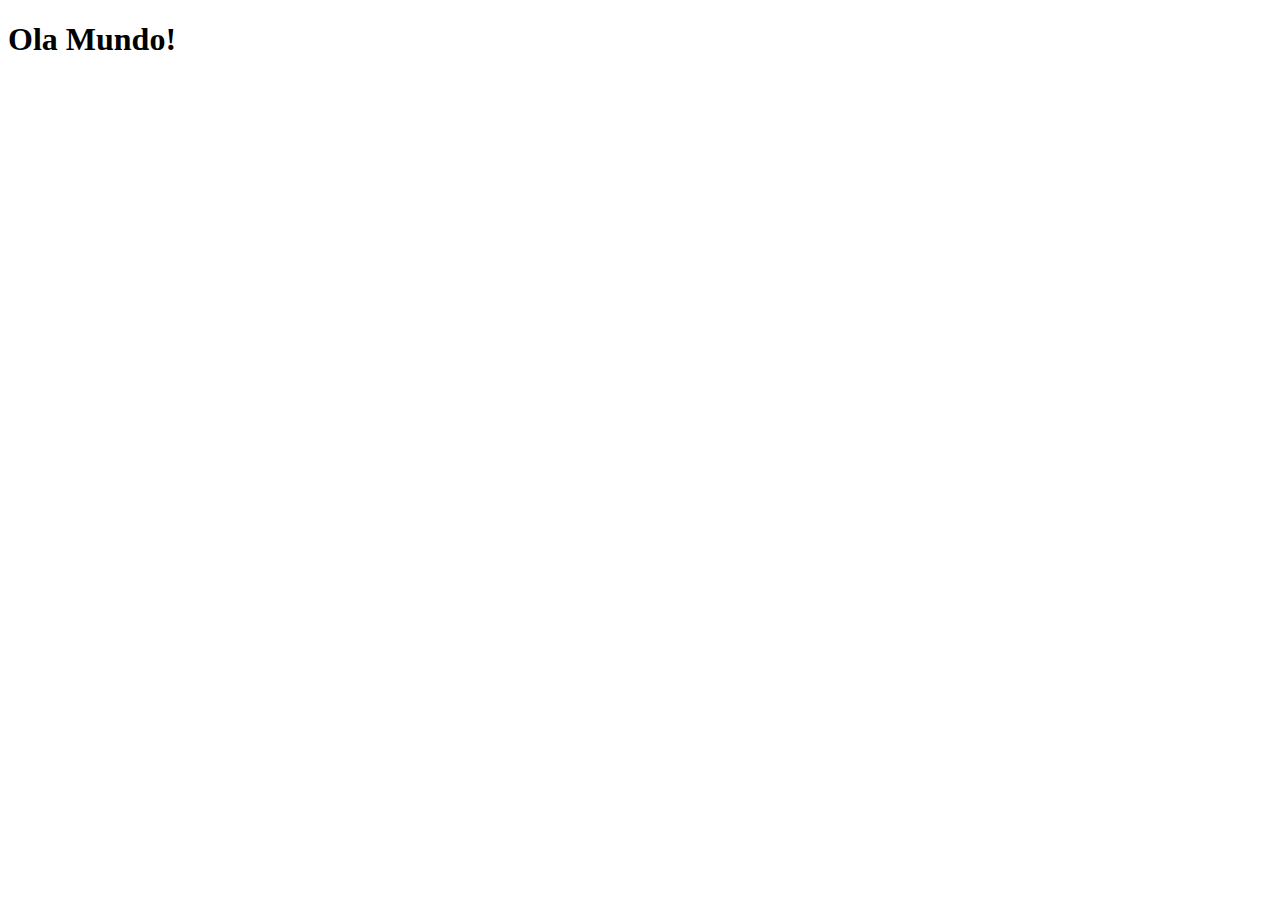
==== index.html @ 88e7f175 "criei a pagina principal" ====
<!DOCTYPE html>
<html lang="pt-br">
<head>
    <meta charset="UTF-8">
    <meta http-equiv="X-UA-Compatible" content="IE=edge">
    <meta name="viewport" content="width=device-width, initial-scale=1.0">
    <link rel="shortcut icon" href="favicon.ico" type="image/x-icon">
    <title>Projeto Redes Sociais</title>
</head>
<body>
    <h1>Ola Mundo!</h1>
</body>
</html>
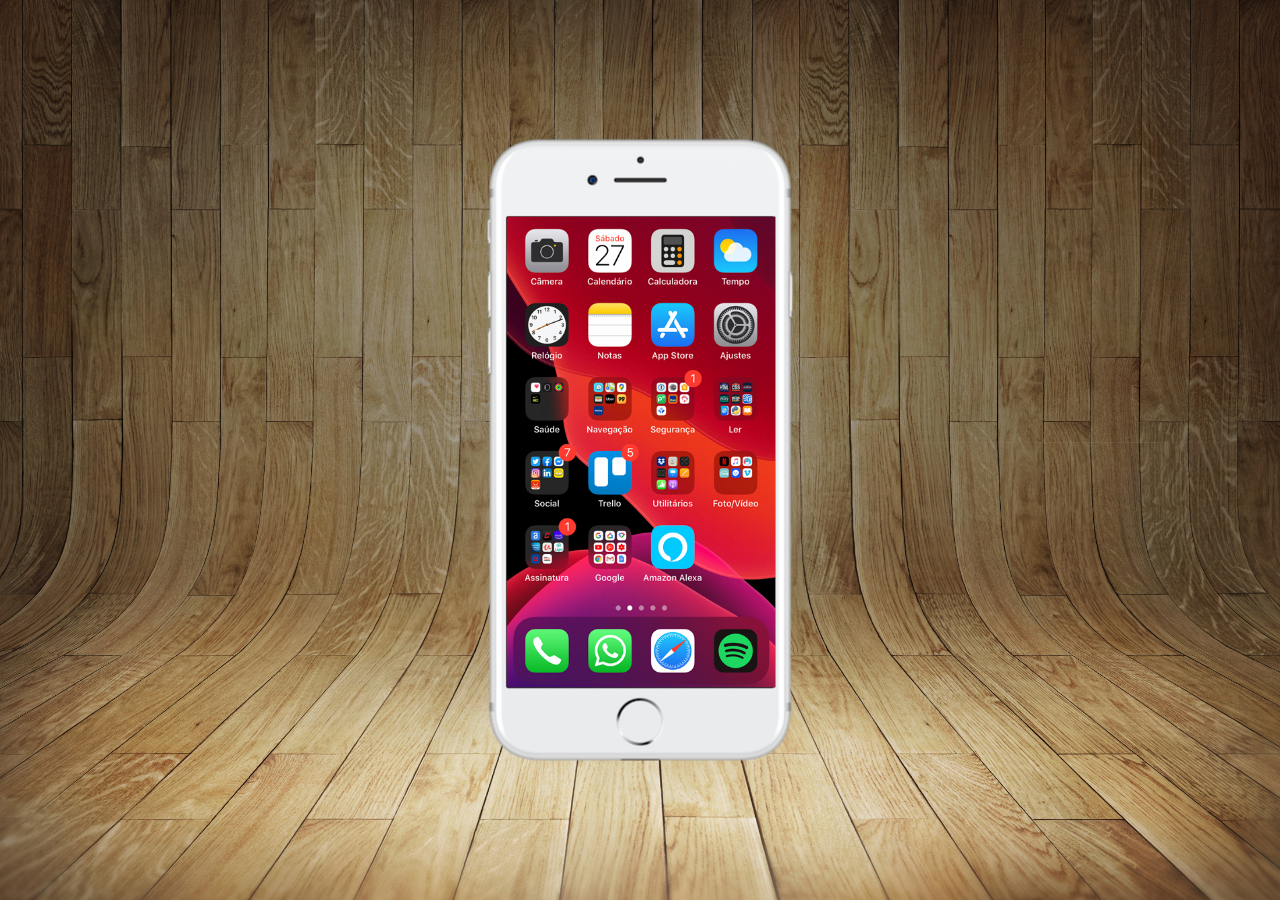
==== commit d2017146: "criei a tela home" ====
--- a/index.html
+++ b/index.html
@@ -5,9 +5,17 @@
     <meta http-equiv="X-UA-Compatible" content="IE=edge">
     <meta name="viewport" content="width=device-width, initial-scale=1.0">
     <link rel="shortcut icon" href="favicon.ico" type="image/x-icon">
+    <link rel="stylesheet" href="estilos/style.css">
     <title>Projeto Redes Sociais</title>
 </head>
 <body>
-    <h1>Ola Mundo!</h1>
+    <main>
+        <section id="telefone">
+            <iframe src="home.html" name="tela" id="tela" frameborder="0"></iframe>
+        </section>
+        <section id="redes-sociais">
+
+        </section>
+    </main>
 </body>
 </html>--- a/estilos/style.css
+++ b/estilos/style.css
@@ -0,0 +1,42 @@
+@charset "UTF-8";
+* {
+    margin: 0px;
+    padding: 0px;
+    font-family: Arial, Helvetica, sans-serif;
+}
+
+html,body {
+    height: 100vh;
+    width: 100vw;
+    background-color: black;
+}
+
+body {
+    background: url('../imagens/fundo-madeira.jpg') no-repeat top center;
+    background-size: cover;
+    background-attachment: fixed;
+}
+
+main {
+    height: 100vh;
+    position: relative;
+    }
+
+section#telefone {
+    position: absolute;
+    top: 50%;
+    left: 50%;
+    transform: translate(-50%, -50%);
+    
+    height: 627px;
+    width: 311px;
+    background: url('../imagens/frame-iphone.png') no-repeat;
+}
+
+iframe#tela {
+    position: relative;
+    top: 80px;
+    left: 22px;
+    width: 269px;
+    height: 471px;
+}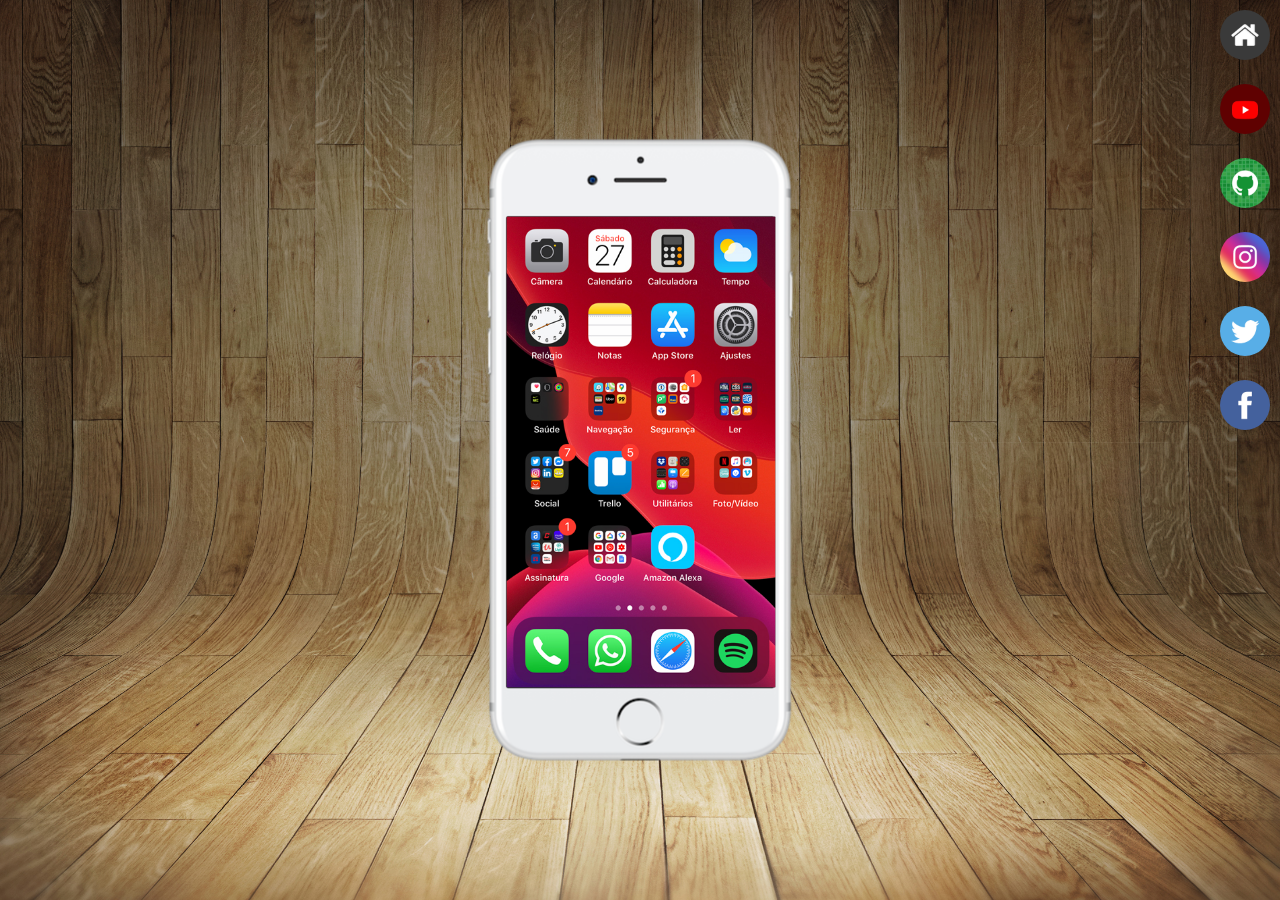
==== commit 1be5559a: "botoes na lateral" ====
--- a/index.html
+++ b/index.html
@@ -11,10 +11,17 @@
 <body>
     <main>
         <section id="telefone">
-            <iframe src="home.html" name="tela" id="tela" frameborder="0"></iframe>
+            <iframe src="home.html" name="tela" id="tela" frameborder="0">
+                Seu navegador nao e compativel com isso.
+            </iframe>
         </section>
         <section id="redes-sociais">
-
+            <a href="#" target="tela"><img src="imagens/logo-home.jpg" alt="Home"></a><br>
+            <a href="#" target="tela"><img src="imagens/logo-youtube.jpg" alt="YouTube"></a><br>
+            <a href="#" target="tela"><img src="imagens/logo-github.jpg" alt="GitHub"></a> <br>
+            <a href="#" target="tela"><img src="imagens/logo-instagram.jpg" alt="Instagram"></a><br>
+            <a href="#" target="tela"><img src="imagens/logo-twitter.jpg" alt="Twitter"></a><br>
+            <a href="#" target="tela"><img src="imagens/logo-facebook.jpg" alt="Facebook"></a><br>
         </section>
     </main>
 </body>
--- a/estilos/style.css
+++ b/estilos/style.css
@@ -39,4 +39,24 @@
     left: 22px;
     width: 269px;
     height: 471px;
+}
+
+section#redes-sociais {
+    text-align: right;
+}
+
+section#redes-sociais > a > img {
+    width: 50px;
+    height: 50px;
+    margin: 10px;
+    border-radius: 50%;
+    box-shadow: 2px 2px 5px rbga(0, 0, 0, 0.400);
+    box-sizing: border-box;
+}
+
+section#redes-sociais img:hover {
+    border: 2px solid rbga(255, 255, 255, 0.637);
+    transform: translate(-3px, -3px);
+    box-shadow: 5px 5px 10px rgba(0,0,0,0.623);
+    transition: transform .3s;
 }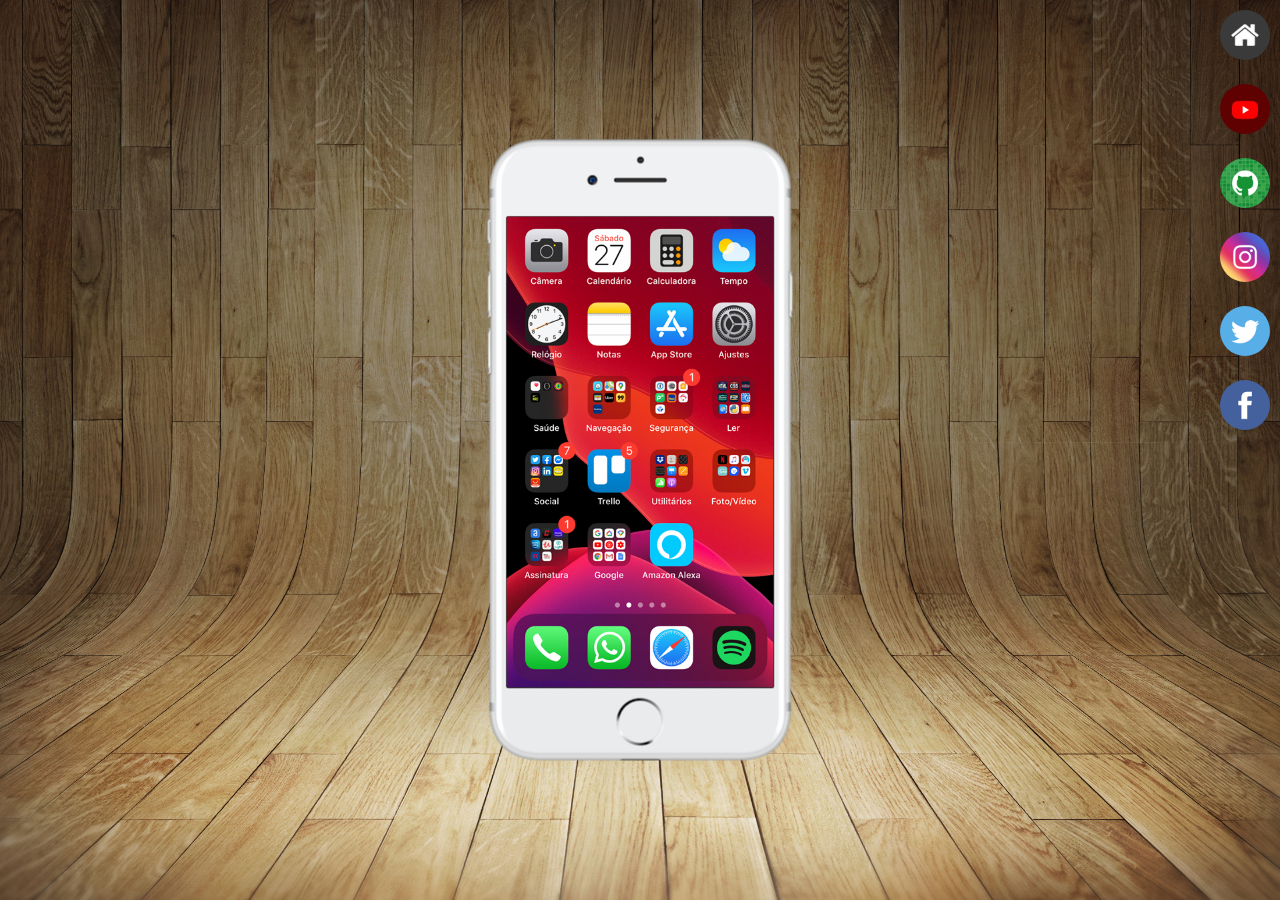
==== commit 88818f16: "PROJETO UPDATE" ====
--- a/index.html
+++ b/index.html
@@ -16,12 +16,12 @@
             </iframe>
         </section>
         <section id="redes-sociais">
-            <a href="#" target="tela"><img src="imagens/logo-home.jpg" alt="Home"></a><br>
-            <a href="#" target="tela"><img src="imagens/logo-youtube.jpg" alt="YouTube"></a><br>
-            <a href="#" target="tela"><img src="imagens/logo-github.jpg" alt="GitHub"></a> <br>
-            <a href="#" target="tela"><img src="imagens/logo-instagram.jpg" alt="Instagram"></a><br>
-            <a href="#" target="tela"><img src="imagens/logo-twitter.jpg" alt="Twitter"></a><br>
-            <a href="#" target="tela"><img src="imagens/logo-facebook.jpg" alt="Facebook"></a><br>
+            <a href="home.html" target="tela"><img src="imagens/logo-home.jpg" alt="Home"></a><br>
+            <a href="youtube.html" target="tela"><img src="imagens/logo-youtube.jpg" alt="YouTube"></a><br>
+            <a href="github.html" target="tela"><img src="imagens/logo-github.jpg" alt="GitHub"></a> <br>
+            <a href="instagram.html" target="tela"><img src="imagens/logo-instagram.jpg" alt="Instagram"></a><br>
+            <a href="twitter.html" target="tela"><img src="imagens/logo-twitter.jpg" alt="Twitter"></a><br>
+            <a href="facebook.html" target="tela"><img src="imagens/logo-facebook.jpg" alt="Facebook"></a><br>
         </section>
     </main>
 </body>
--- a/estilos/style.css
+++ b/estilos/style.css
@@ -37,7 +37,7 @@
     position: relative;
     top: 80px;
     left: 22px;
-    width: 269px;
+    width: 267px;
     height: 471px;
 }
 
